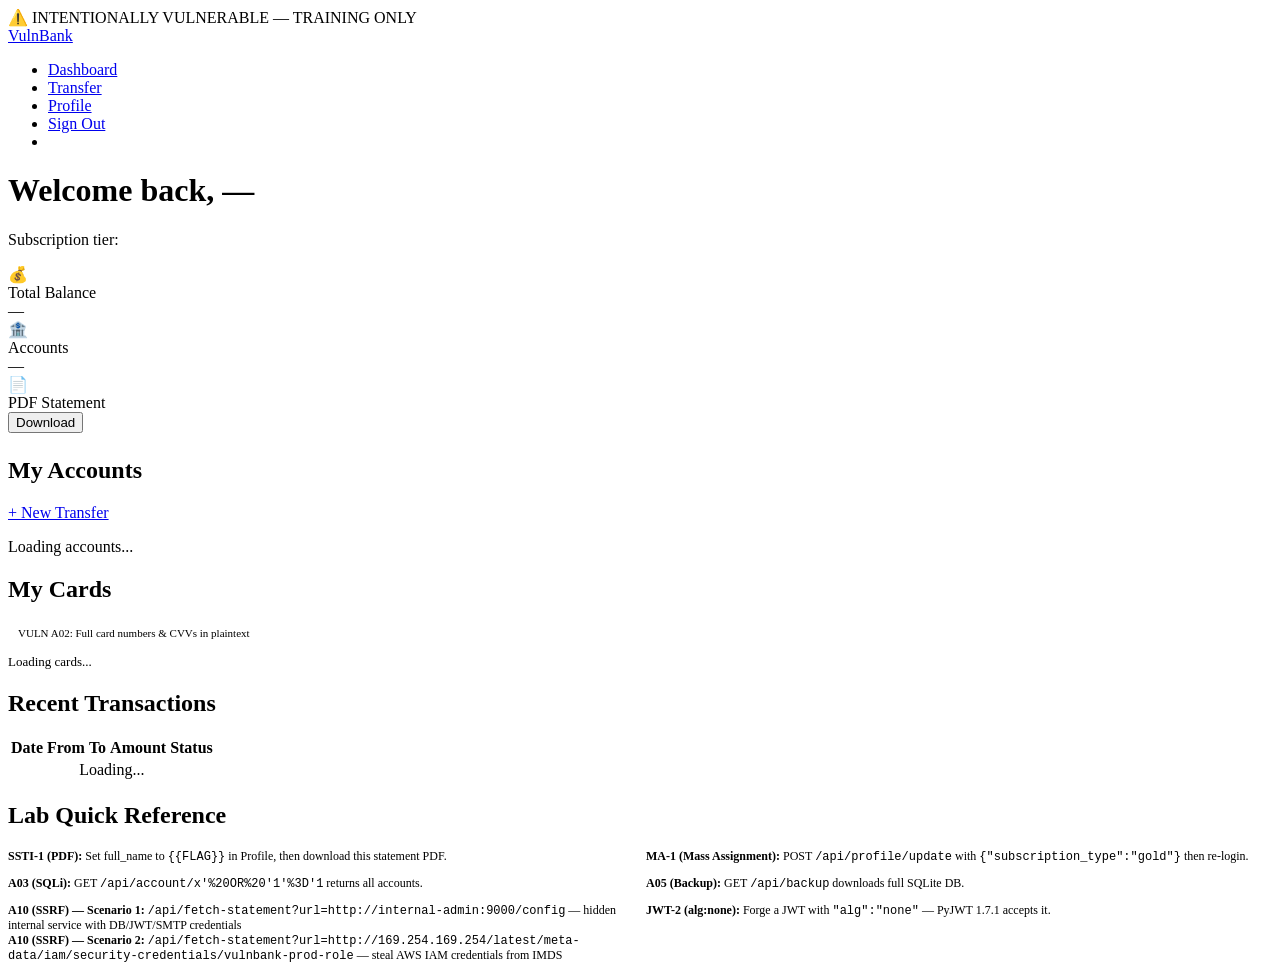
==== frontend/dashboard.html @ 4e862daf "Lab version 1" ====
<!DOCTYPE html>
<html lang="en">
<head>
  <meta charset="UTF-8">
  <meta name="viewport" content="width=device-width, initial-scale=1.0">
  <title>VulnBank — Dashboard</title>
  <link rel="stylesheet" href="/static/css/style.css">
</head>
<body>
<div class="vuln-warning">
  ⚠️ INTENTIONALLY VULNERABLE — TRAINING ONLY
</div>

<nav class="navbar">
  <a href="/dashboard.html" class="navbar-brand">Vuln<span class="gold">Bank</span></a>
  <ul class="navbar-nav">
    <li><a href="/dashboard.html" class="active">Dashboard</a></li>
    <li><a href="/transfer.html">Transfer</a></li>
    <li><a href="/profile.html">Profile</a></li>
    <li><a href="#" onclick="logout()">Sign Out</a></li>
    <li><span class="nav-user" id="nav-user"></span></li>
  </ul>
</nav>

<div class="main-content">
  <div class="page-header">
    <h1>Welcome back, <span id="welcome-name">—</span></h1>
    <p>Subscription tier: <span id="sub-badge"></span></p>
  </div>

  <!-- Stats row -->
  <div class="card-grid" style="grid-template-columns: repeat(3, 1fr); margin-bottom:24px;">
    <div class="stat-card">
      <div class="stat-icon">💰</div>
      <div>
        <div class="stat-label">Total Balance</div>
        <div class="stat-value" id="total-balance">—</div>
      </div>
    </div>
    <div class="stat-card">
      <div class="stat-icon">🏦</div>
      <div>
        <div class="stat-label">Accounts</div>
        <div class="stat-value" id="account-count">—</div>
      </div>
    </div>
    <div class="stat-card">
      <div class="stat-icon">📄</div>
      <div>
        <div class="stat-label">PDF Statement</div>
        <div class="stat-value">
          <button class="btn btn-gold btn-sm" id="pdf-btn" onclick="downloadStatement()">Download</button>
        </div>
      </div>
    </div>
  </div>

  <!-- Accounts -->
  <div class="card">
    <div class="card-header">
      <h2>My Accounts</h2>
      <a href="/transfer.html" class="btn btn-primary btn-sm">+ New Transfer</a>
    </div>
    <div class="card-grid" id="accounts-container">
      <p style="color:var(--text-light);">Loading accounts...</p>
    </div>
  </div>

  <!-- Cards — VULN: A02 — Plaintext card data -->
  <div class="card">
    <div class="card-header">
      <h2>My Cards</h2>
      <span class="lab-info" style="margin:0;padding:5px 10px;font-size:11px;">
        VULN A02: Full card numbers &amp; CVVs in plaintext
      </span>
    </div>
    <div id="cards-container">
      <p style="color:var(--text-light);font-size:13px;">Loading cards...</p>
    </div>
  </div>

  <!-- Recent Transactions -->
  <div class="card">
    <div class="card-header">
      <h2>Recent Transactions</h2>
    </div>
    <div class="table-wrapper">
      <table>
        <thead>
          <tr>
            <th>Date</th>
            <th>From</th>
            <th>To</th>
            <th>Amount</th>
            <th>Status</th>
          </tr>
        </thead>
        <tbody id="txn-tbody">
          <tr><td colspan="5" style="text-align:center;">Loading...</td></tr>
        </tbody>
      </table>
    </div>
  </div>

  <!-- Lab Info Panel -->
  <div class="card" style="border-left: 4px solid var(--gold);">
    <div class="card-header"><h2>Lab Quick Reference</h2></div>
    <div style="display:grid; grid-template-columns:1fr 1fr; gap:12px; font-size:12px;">
      <div class="lab-info">
        <strong>SSTI-1 (PDF):</strong> Set full_name to <code>{{FLAG}}</code> in Profile,
        then download this statement PDF.
      </div>
      <div class="lab-info">
        <strong>MA-1 (Mass Assignment):</strong> POST <code>/api/profile/update</code>
        with <code>{"subscription_type":"gold"}</code> then re-login.
      </div>
      <div class="lab-info">
        <strong>A03 (SQLi):</strong> GET <code>/api/account/x'%20OR%20'1'%3D'1</code>
        returns all accounts.
      </div>
      <div class="lab-info">
        <strong>A05 (Backup):</strong> GET <code>/api/backup</code> downloads full SQLite DB.
      </div>
      <div class="lab-info">
        <strong>A10 (SSRF) — Scenario 1:</strong> <code>/api/fetch-statement?url=http://internal-admin:9000/config</code> — hidden internal service with DB/JWT/SMTP credentials<br>
        <strong>A10 (SSRF) — Scenario 2:</strong> <code>/api/fetch-statement?url=http://169.254.169.254/latest/meta-data/iam/security-credentials/vulnbank-prod-role</code> — steal AWS IAM credentials from IMDS
      </div>
      <div class="lab-info">
        <strong>JWT-2 (alg:none):</strong> Forge a JWT with <code>"alg":"none"</code>
        — PyJWT 1.7.1 accepts it.
      </div>
    </div>
  </div>
</div>

<script src="/static/js/app.js"></script>
<script src="/static/js/dashboard.js"></script>
</body>
</html>
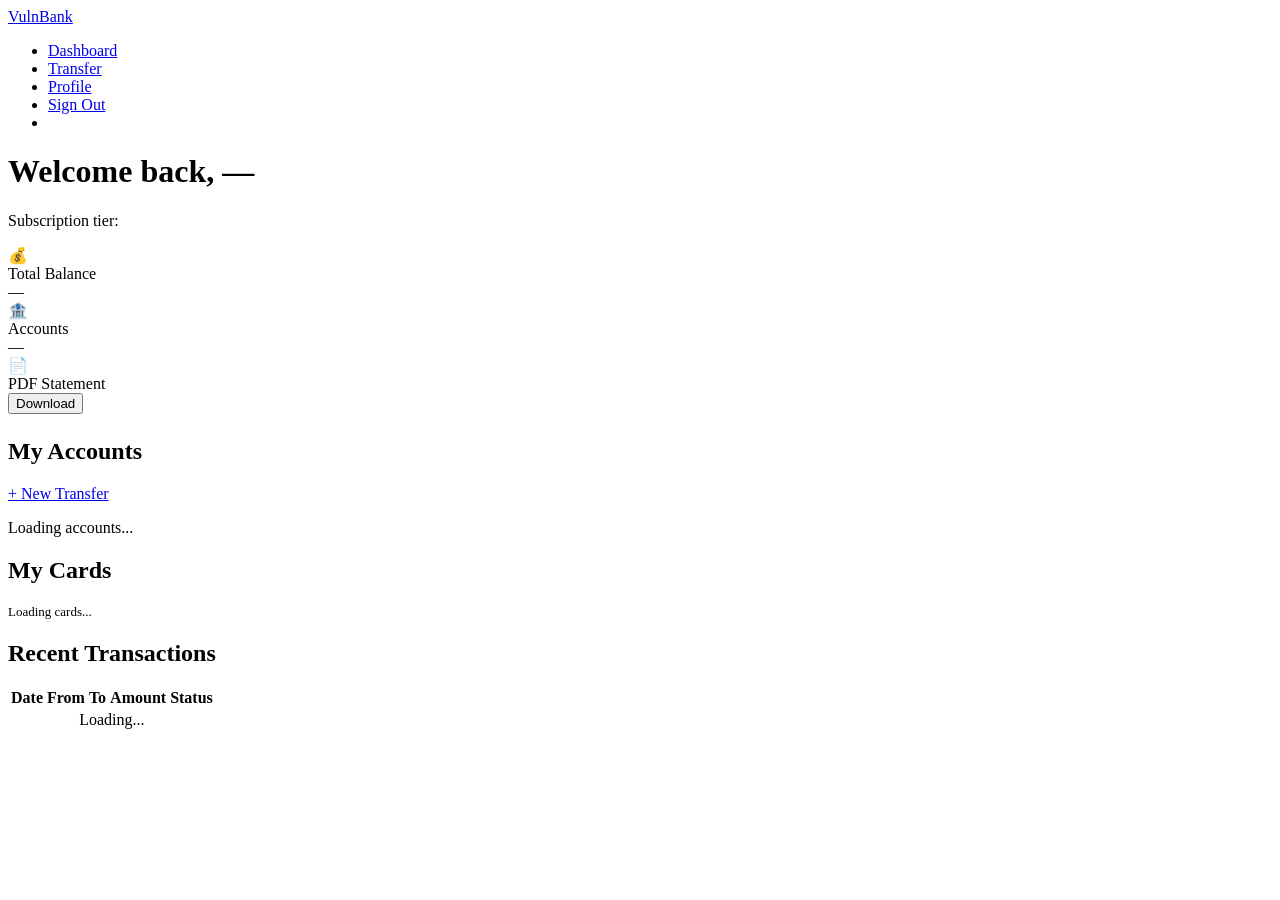
==== commit a6f78cb3: "fix errors" ====
--- a/frontend/dashboard.html
+++ b/frontend/dashboard.html
@@ -7,9 +7,6 @@
   <link rel="stylesheet" href="/static/css/style.css">
 </head>
 <body>
-<div class="vuln-warning">
-  ⚠️ INTENTIONALLY VULNERABLE — TRAINING ONLY
-</div>
 
 <nav class="navbar">
   <a href="/dashboard.html" class="navbar-brand">Vuln<span class="gold">Bank</span></a>
@@ -28,7 +25,6 @@
     <p>Subscription tier: <span id="sub-badge"></span></p>
   </div>
 
-  <!-- Stats row -->
   <div class="card-grid" style="grid-template-columns: repeat(3, 1fr); margin-bottom:24px;">
     <div class="stat-card">
       <div class="stat-icon">💰</div>
@@ -55,7 +51,6 @@
     </div>
   </div>
 
-  <!-- Accounts -->
   <div class="card">
     <div class="card-header">
       <h2>My Accounts</h2>
@@ -66,20 +61,15 @@
     </div>
   </div>
 
-  <!-- Cards — VULN: A02 — Plaintext card data -->
   <div class="card">
     <div class="card-header">
       <h2>My Cards</h2>
-      <span class="lab-info" style="margin:0;padding:5px 10px;font-size:11px;">
-        VULN A02: Full card numbers &amp; CVVs in plaintext
-      </span>
     </div>
     <div id="cards-container">
       <p style="color:var(--text-light);font-size:13px;">Loading cards...</p>
     </div>
   </div>
 
-  <!-- Recent Transactions -->
   <div class="card">
     <div class="card-header">
       <h2>Recent Transactions</h2>
@@ -101,36 +91,6 @@
       </table>
     </div>
   </div>
-
-  <!-- Lab Info Panel -->
-  <div class="card" style="border-left: 4px solid var(--gold);">
-    <div class="card-header"><h2>Lab Quick Reference</h2></div>
-    <div style="display:grid; grid-template-columns:1fr 1fr; gap:12px; font-size:12px;">
-      <div class="lab-info">
-        <strong>SSTI-1 (PDF):</strong> Set full_name to <code>{{FLAG}}</code> in Profile,
-        then download this statement PDF.
-      </div>
-      <div class="lab-info">
-        <strong>MA-1 (Mass Assignment):</strong> POST <code>/api/profile/update</code>
-        with <code>{"subscription_type":"gold"}</code> then re-login.
-      </div>
-      <div class="lab-info">
-        <strong>A03 (SQLi):</strong> GET <code>/api/account/x'%20OR%20'1'%3D'1</code>
-        returns all accounts.
-      </div>
-      <div class="lab-info">
-        <strong>A05 (Backup):</strong> GET <code>/api/backup</code> downloads full SQLite DB.
-      </div>
-      <div class="lab-info">
-        <strong>A10 (SSRF) — Scenario 1:</strong> <code>/api/fetch-statement?url=http://internal-admin:9000/config</code> — hidden internal service with DB/JWT/SMTP credentials<br>
-        <strong>A10 (SSRF) — Scenario 2:</strong> <code>/api/fetch-statement?url=http://169.254.169.254/latest/meta-data/iam/security-credentials/vulnbank-prod-role</code> — steal AWS IAM credentials from IMDS
-      </div>
-      <div class="lab-info">
-        <strong>JWT-2 (alg:none):</strong> Forge a JWT with <code>"alg":"none"</code>
-        — PyJWT 1.7.1 accepts it.
-      </div>
-    </div>
-  </div>
 </div>
 
 <script src="/static/js/app.js"></script>
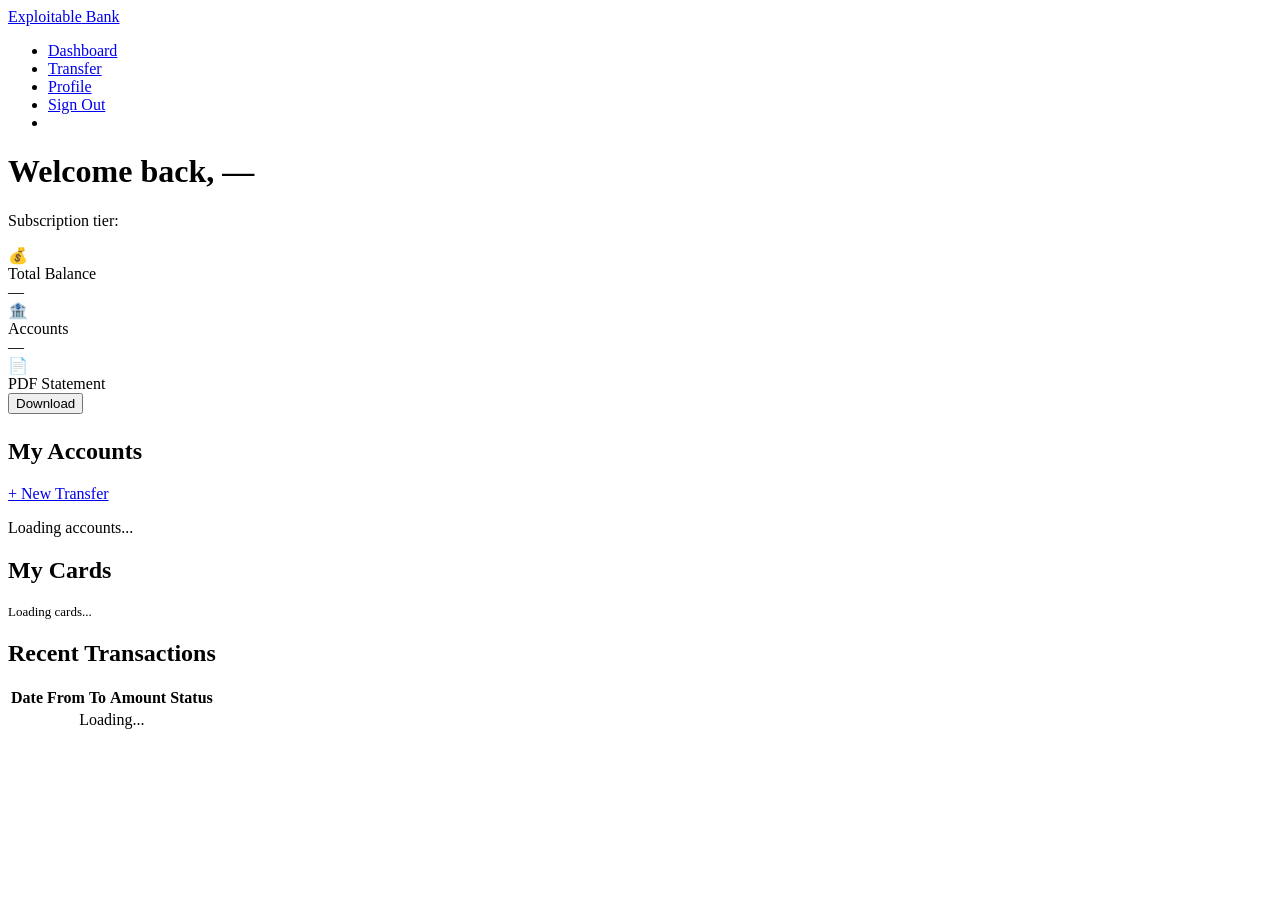
==== commit 8f91f03c: "Some changes" ====
--- a/frontend/dashboard.html
+++ b/frontend/dashboard.html
@@ -3,13 +3,13 @@
 <head>
   <meta charset="UTF-8">
   <meta name="viewport" content="width=device-width, initial-scale=1.0">
-  <title>VulnBank — Dashboard</title>
+  <title>Exploitable Bank — Dashboard</title>
   <link rel="stylesheet" href="/static/css/style.css">
 </head>
 <body>
 
 <nav class="navbar">
-  <a href="/dashboard.html" class="navbar-brand">Vuln<span class="gold">Bank</span></a>
+  <a href="/dashboard.html" class="navbar-brand">Exploitable<span class="gold"> Bank</span></a>
   <ul class="navbar-nav">
     <li><a href="/dashboard.html" class="active">Dashboard</a></li>
     <li><a href="/transfer.html">Transfer</a></li>
